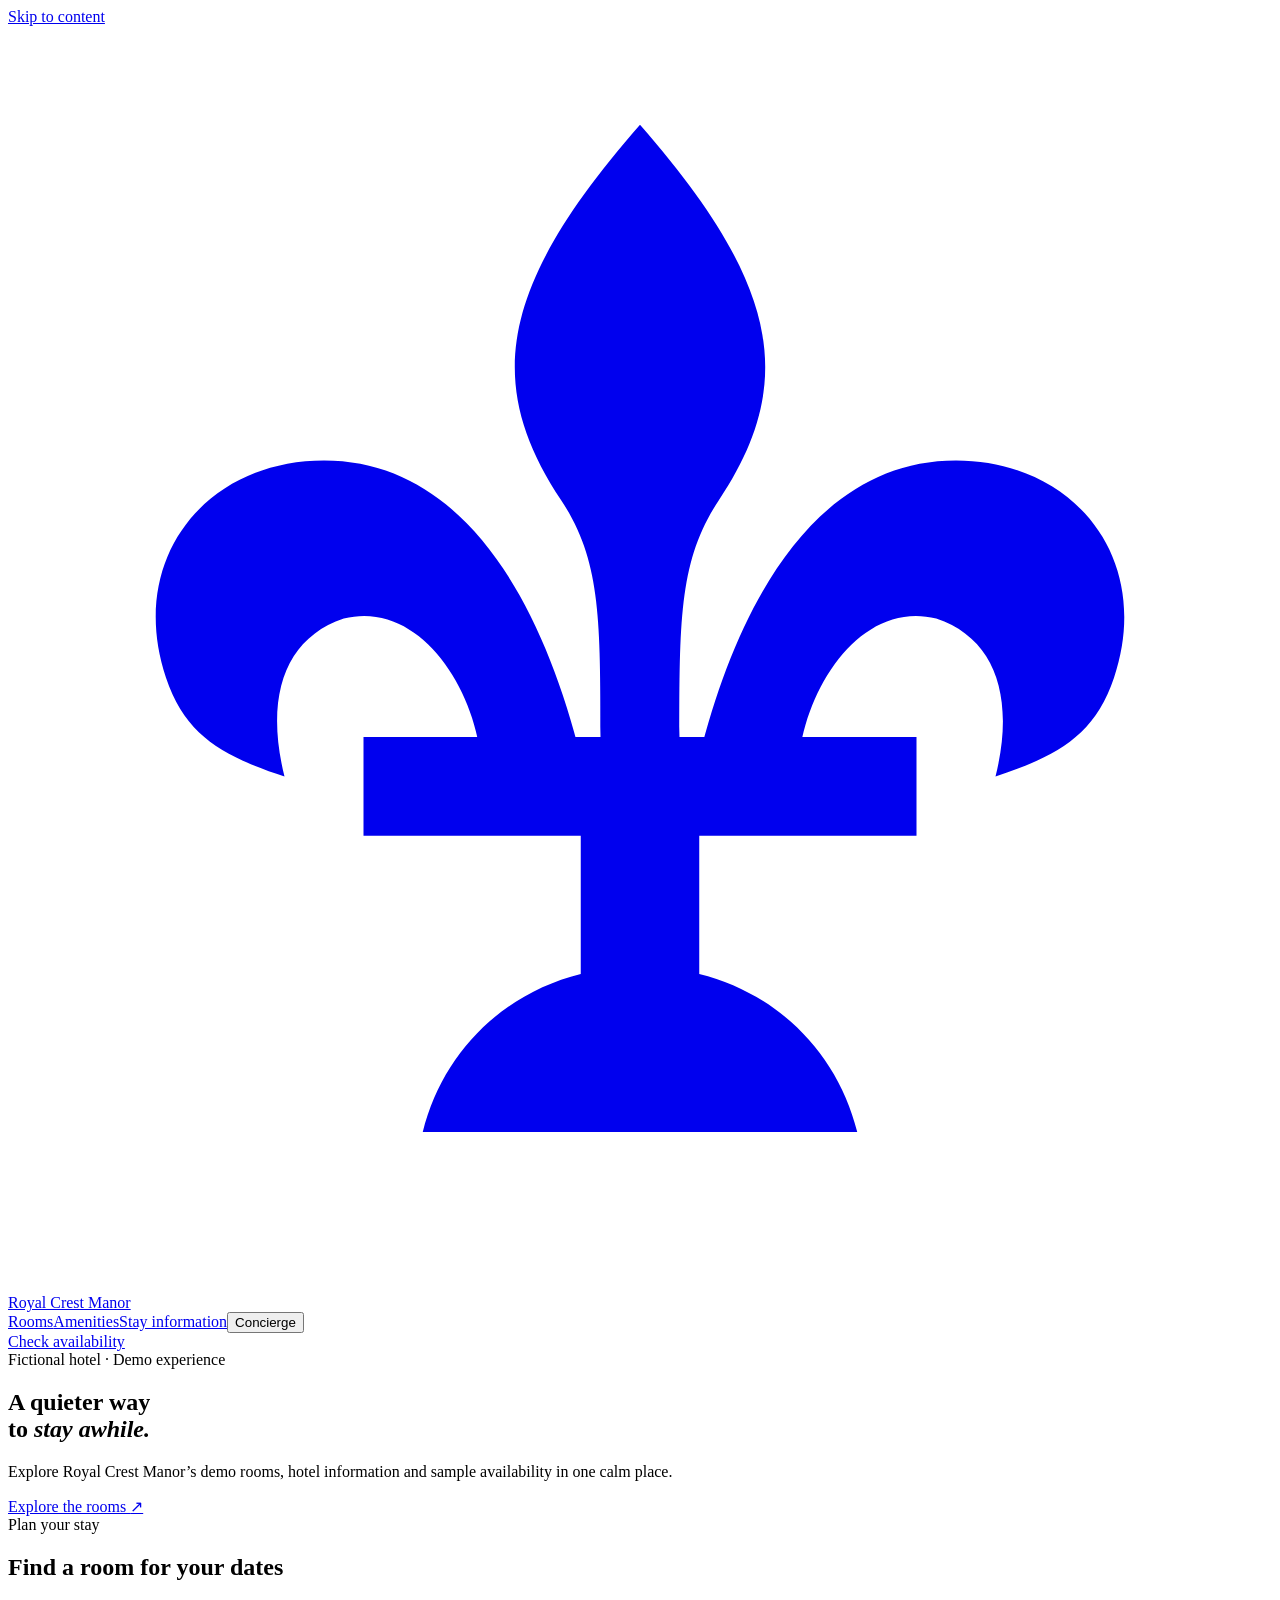
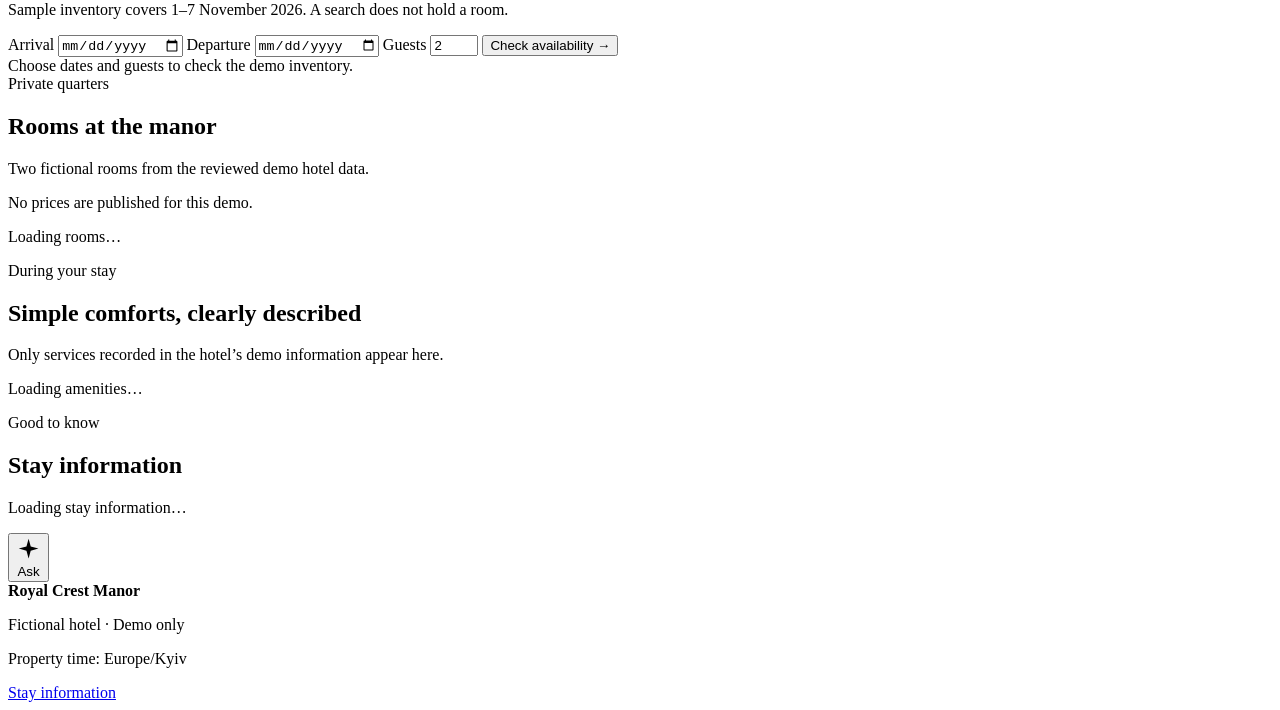
==== frontend/index.html @ 9ec2d1a5 "SIN-64: enlarge fleur-de-lis navigation brand" ====
<!doctype html>
<html lang="en">
  <head>
    <meta charset="utf-8" />
    <meta name="viewport" content="width=device-width, initial-scale=1" />
    <meta name="theme-color" content="#051b12" />
    <title>Royal Crest Manor · Fictional demo</title>
    <link rel="stylesheet" href="/assets/site.css" />
    <script type="module" src="/assets/site.js"></script>
    <script type="module" src="/assets/chat.js"></script>
  </head>
  <body>
    <a class="skip-link" href="#main">Skip to content</a>
    <header class="site-header">
      <nav class="nav-shell" aria-label="Main navigation">
        <a class="brand" href="/" aria-label="Royal Crest Manor home"
          ><span class="brand-mark" aria-hidden="true">
            <svg class="fleur-icon" viewBox="0 0 64 64" fill="currentColor" focusable="false">
              <path d="M32 5c-7 8-8 13-4 19 2 3 2 6 2 12h4c0-6 0-9 2-12 4-6 3-11-4-19ZM29 37c-2-8-6-15-13-15-6 0-10 5-8 11 1 3 3 4 6 5-1-4 0-7 3-8 4-1 7 4 7 8h5Z" />
              <path d="M29 37c-2-8-6-15-13-15-6 0-10 5-8 11 1 3 3 4 6 5-1-4 0-7 3-8 4-1 7 4 7 8h5Z" transform="translate(64 0) scale(-1 1)" />
              <path d="M18 36h28v5H18zM29 40h6v8c4 1 7 4 8 8H21c1-4 4-7 8-8v-8Z" />
            </svg>
          </span
          ><span id="brand-name">Royal Crest Manor</span></a
        >
        <div class="nav-links">
          <a href="/#rooms">Rooms</a><a href="/#amenities">Amenities</a
          ><a href="/#policies">Stay information</a
          ><button id="nav-chat" type="button">Concierge</button>
        </div>
        <a class="button button-gold nav-cta" href="/#availability"
          >Check availability</a
        >
      </nav>
    </header>
    <main id="main">
      <div id="home-page">
        <section class="hero" aria-labelledby="hero-title">
          <div class="hero-content wrap">
            <span class="eyebrow light">Fictional hotel · Demo experience</span>
            <h1 id="hero-title">A quieter way<br />to <em>stay awhile.</em></h1>
            <p>
              Explore Royal Crest Manor’s demo rooms, hotel information and
              sample availability in one calm place.
            </p>
            <a class="button button-gold" href="#rooms"
              >Explore the rooms <span aria-hidden="true">↗</span></a
            >
          </div>
        </section>
        <section
          class="search-section wrap"
          id="availability"
          aria-labelledby="search-title"
        >
          <div class="search-intro">
            <span class="eyebrow">Plan your stay</span>
            <h2 id="search-title">Find a room for your dates</h2>
            <p>
              Sample inventory covers 1–7 November 2026. A search does not hold
              a room.
            </p>
          </div>
          <form id="availability-form" class="booking-bar">
            <label
              >Arrival
              <input id="check-in" name="check_in" type="date" required
            /></label>
            <label
              >Departure
              <input id="check-out" name="check_out" type="date" required
            /></label>
            <label
              >Guests
              <input
                id="guests"
                name="guests"
                type="number"
                min="1"
                max="20"
                value="2"
                required
            /></label>
            <button class="button button-dark" type="submit">
              Check availability <span aria-hidden="true">→</span>
            </button>
          </form>
          <div
            id="availability-status"
            class="notice"
            role="status"
            aria-live="polite"
          >
            Choose dates and guests to check the demo inventory.
          </div>
          <div id="availability-results" class="result-grid"></div>
        </section>
        <section
          class="rooms-section section-space"
          id="rooms"
          aria-labelledby="rooms-title"
        >
          <div class="wrap">
            <div class="section-heading">
              <div>
                <span class="eyebrow">Private quarters</span>
                <h2 id="rooms-title">Rooms at the manor</h2>
                <p>Two fictional rooms from the reviewed demo hotel data.</p>
              </div>
              <span class="section-aside"
                >No prices are published for this demo.</span
              >
            </div>
            <div id="room-list" class="room-grid">
              <p role="status">Loading rooms…</p>
            </div>
          </div>
        </section>
        <section
          class="facts-section section-space"
          id="amenities"
          aria-labelledby="amenities-title"
        >
          <div class="wrap">
            <div class="center-heading">
              <span class="eyebrow">During your stay</span>
              <h2 id="amenities-title">Simple comforts, clearly described</h2>
              <p>
                Only services recorded in the hotel’s demo information appear
                here.
              </p>
            </div>
            <div id="amenity-list" class="fact-grid">
              <p role="status">Loading amenities…</p>
            </div>
          </div>
        </section>
        <section
          class="policies-section section-space"
          id="policies"
          aria-labelledby="policies-title"
        >
          <div class="wrap">
            <div class="section-heading">
              <div>
                <span class="eyebrow">Good to know</span>
                <h2 id="policies-title">Stay information</h2>
              </div>
            </div>
            <div id="policy-list" class="policy-grid">
              <p role="status">Loading stay information…</p>
            </div>
          </div>
        </section>
      </div>
      <section
        id="room-page"
        class="inner-page wrap"
        hidden
        aria-labelledby="room-title"
      >
        <a class="back-link" href="/#rooms">← All rooms</a>
        <div id="room-detail" role="status">Loading room…</div>
      </section>
      <section
        id="review-page"
        class="inner-page wrap"
        hidden
        aria-labelledby="review-title"
      >
        <a class="back-link" href="/#availability">← Change dates</a
        ><span class="eyebrow">Demo stay</span>
        <h1 id="review-title">Review your selection</h1>
        <p class="review-lead">
          This is a review only. No room is held or reserved. Booking
          confirmation will be available in a later demo step.
        </p>
        <div id="review-detail" role="status">Checking this selection…</div>
      </section>
    </main>
    <div class="concierge-widget">
      <button
        id="chat-launcher"
        class="chat-launcher"
        type="button"
        aria-label="Open concierge chat"
        aria-controls="chat"
        aria-expanded="false"
      >
        <span class="launcher-orb" aria-hidden="true">
          <svg viewBox="0 0 32 32" fill="none" focusable="false">
            <path d="M16 3.5 18.7 13.3 28.5 16l-9.8 2.7L16 28.5l-2.7-9.8L3.5 16l9.8-2.7L16 3.5Z" fill="currentColor" />
          </svg>
        </span>
        <span class="launcher-bubble" aria-hidden="true">Ask</span>
      </button>
      <section
        id="chat"
        class="chat-window"
        role="dialog"
        aria-labelledby="chat-heading"
        hidden
      >
        <div class="chat-window-top">
          <div>
            <h2 id="chat-heading">Ask about your stay</h2>
          </div>
          <button id="chat-close" class="chat-close" type="button" aria-label="Close concierge chat">
            <svg viewBox="0 0 24 24" fill="none" aria-hidden="true" focusable="false"><path d="m5 5 14 14M19 5 5 19" stroke="currentColor" stroke-width="2" stroke-linecap="round" /></svg>
          </button>
        </div>
        <div class="chat-window-body">
          <p class="chat-intro">Our demo concierge can help with rooms, breakfast, policies and availability. Replies may contain mistakes.</p>
          <div class="chat-heading">
            <h3>Your conversation</h3>
            <button id="reset" class="text-button" type="button" disabled>New conversation</button>
          </div>
          <p id="chat-empty">Your completed messages will appear here.</p>
          <div id="chat-log" role="log" aria-label="Conversation history" aria-live="off"></div>
        </div>
        <div class="chat-window-bottom">
          <form id="chat-form">
            <label for="message">Your message</label>
            <textarea id="message" name="message" rows="2" maxlength="2000" required disabled></textarea>
            <div class="chat-actions">
              <button id="send" class="button button-dark" type="submit" disabled>Send message</button>
              <button id="stop" class="button button-dark" type="button" hidden>Stop reply</button>
              <button id="retry-chat" class="text-button" type="button">Reload chat</button>
            </div>
          </form>
          <p id="chat-status" role="status" aria-live="polite">Loading your conversation…</p>
          <p class="chat-privacy">Avoid sensitive information. Conversations last up to 24 hours in this browser.</p>
        </div>
      </section>
    </div>
    <footer>
      <div class="wrap footer-inner">
        <div>
          <strong>Royal Crest Manor</strong>
          <p>Fictional hotel · Demo only</p>
        </div>
        <p>Property time: <span id="timezone">Europe/Kyiv</span></p>
        <a href="/#policies">Stay information</a>
      </div>
    </footer>
  </body>
</html>
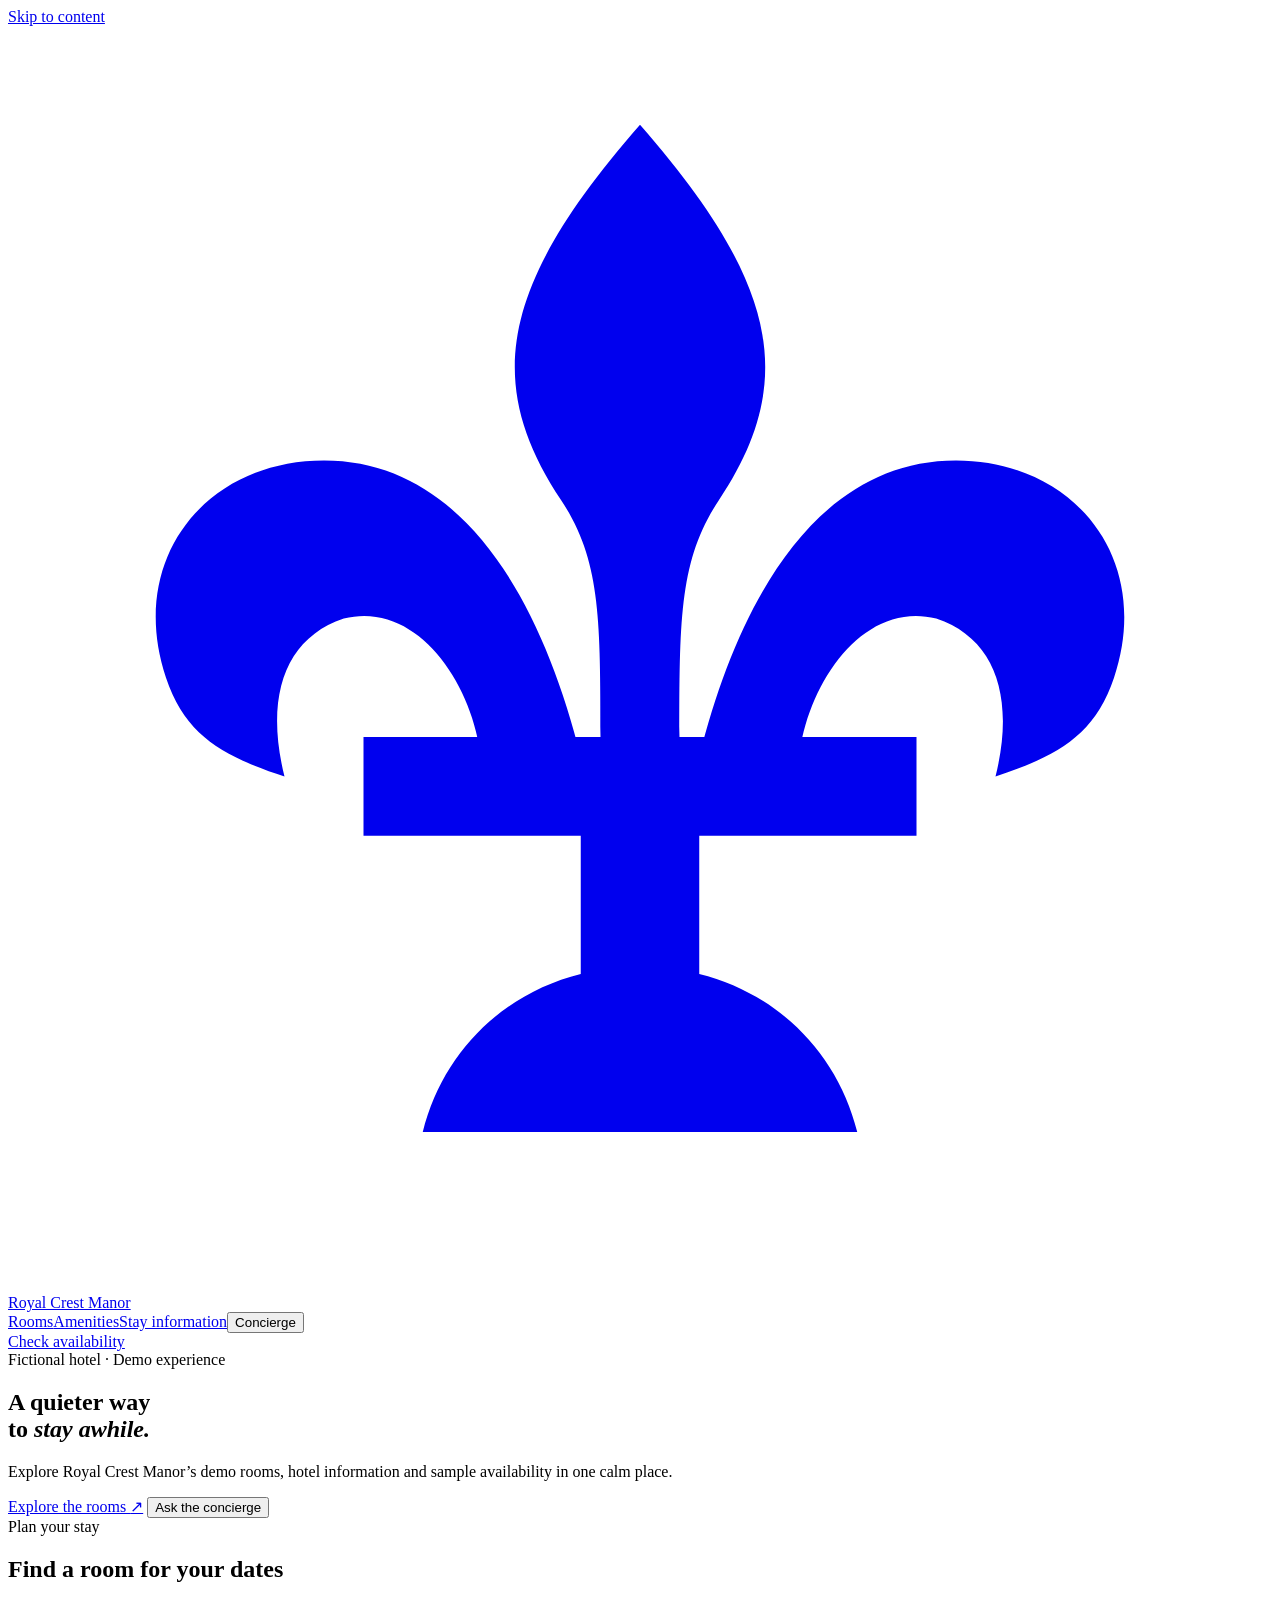
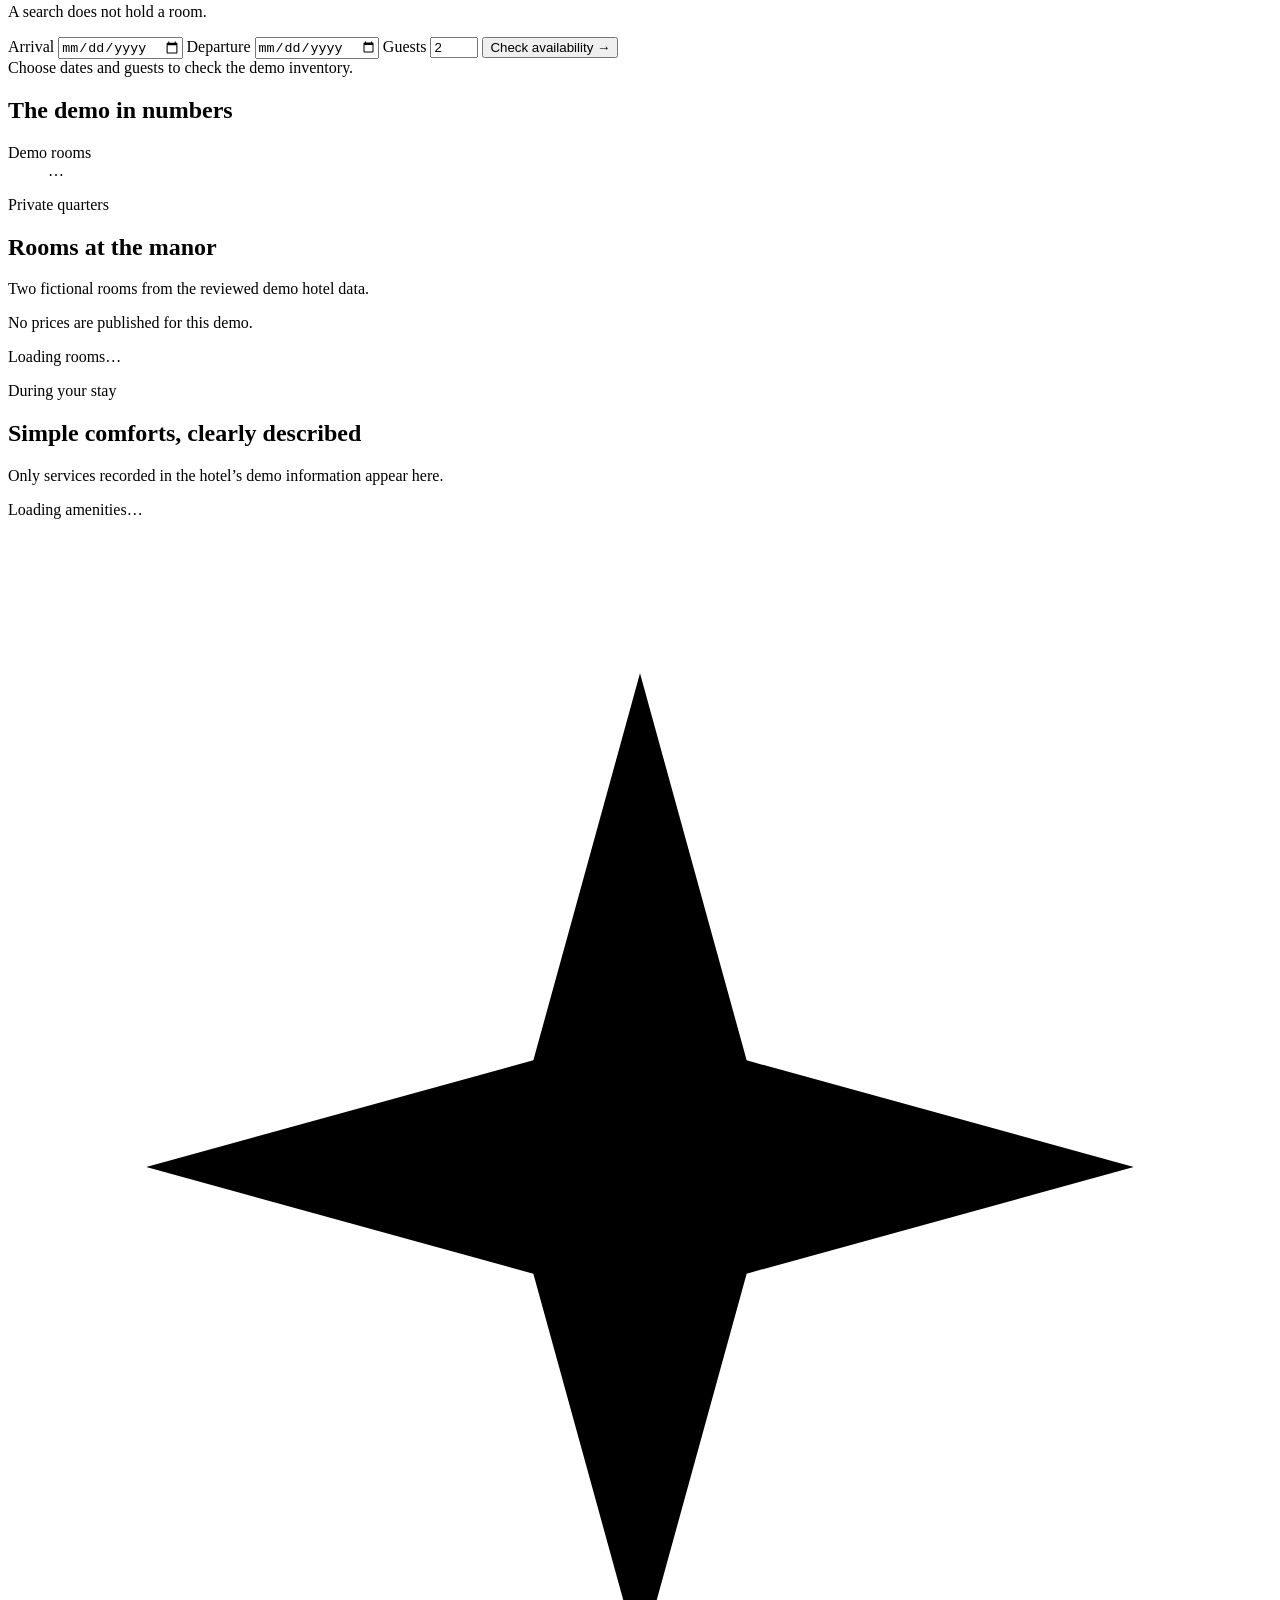
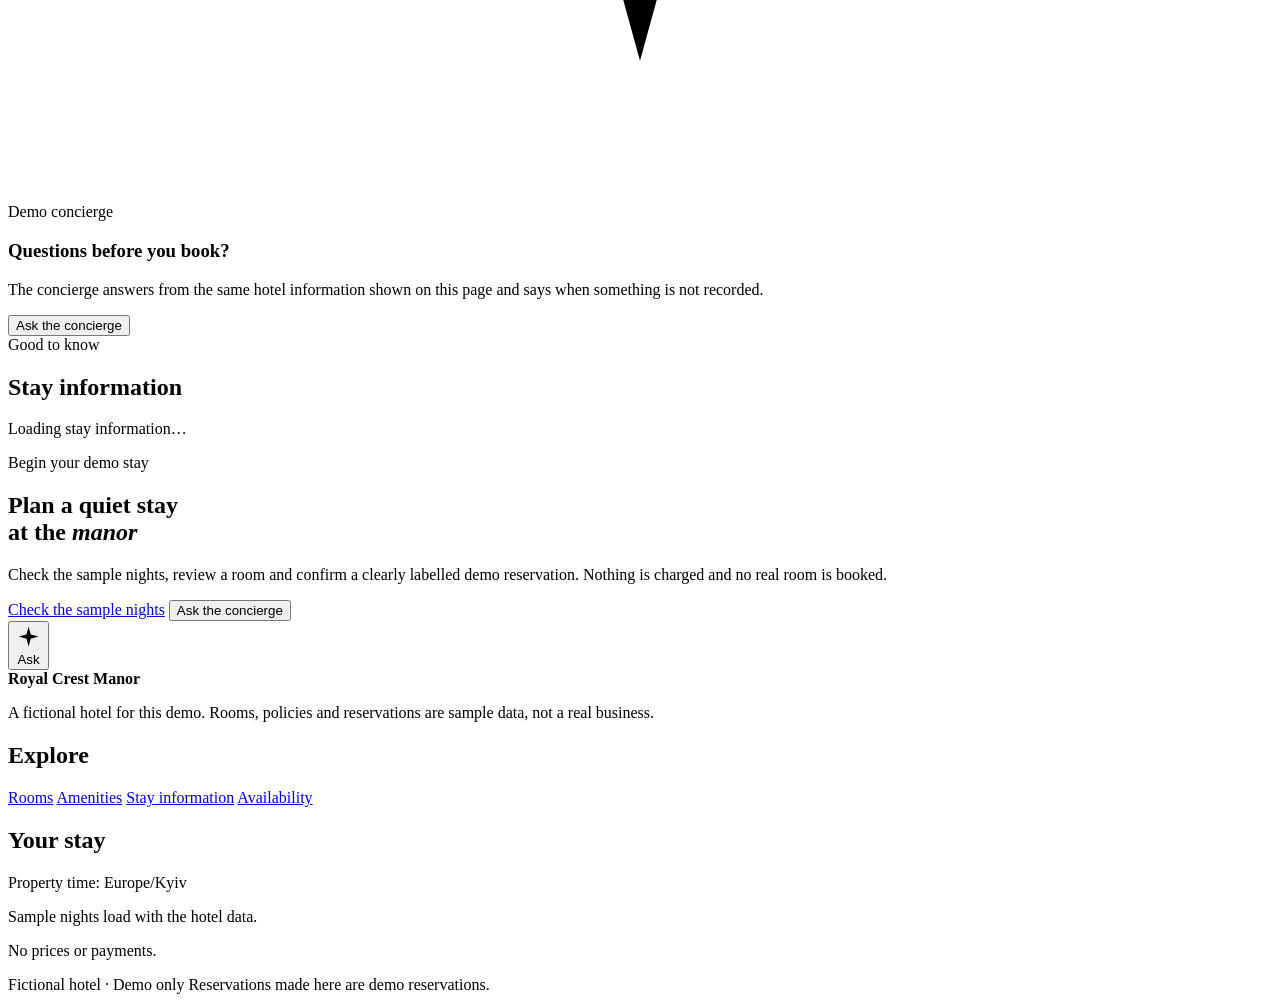
==== commit 2cdb66ee: "SIN-89 Complete the guest website design locally Bring the site closer to the design reference with " ====
--- a/frontend/index.html
+++ b/frontend/index.html
@@ -43,9 +43,14 @@
               Explore Royal Crest Manor’s demo rooms, hotel information and
               sample availability in one calm place.
             </p>
-            <a class="button button-gold" href="#rooms"
-              >Explore the rooms <span aria-hidden="true">↗</span></a
-            >
+            <div class="hero-actions">
+              <a class="button button-gold" href="#rooms"
+                >Explore the rooms <span aria-hidden="true">↗</span></a
+              >
+              <button class="button button-glass" type="button" data-open-chat>
+                Ask the concierge
+              </button>
+            </div>
           </div>
         </section>
         <section
@@ -56,10 +61,7 @@
           <div class="search-intro">
             <span class="eyebrow">Plan your stay</span>
             <h2 id="search-title">Find a room for your dates</h2>
-            <p>
-              Sample inventory covers 1–7 November 2026. A search does not hold
-              a room.
-            </p>
+            <p id="inventory-note">A search does not hold a room.</p>
           </div>
           <form id="availability-form" class="booking-bar">
             <label
@@ -95,6 +97,12 @@
           </div>
           <div id="availability-results" class="result-grid"></div>
         </section>
+        <section class="stats-band wrap" aria-labelledby="stats-title">
+          <h2 id="stats-title" class="visually-hidden">The demo in numbers</h2>
+          <dl id="stats-list" class="stats-list">
+            <div><dt>Demo rooms</dt><dd>…</dd></div>
+          </dl>
+        </section>
         <section
           class="rooms-section section-space"
           id="rooms"
@@ -130,8 +138,26 @@
                 here.
               </p>
             </div>
-            <div id="amenity-list" class="fact-grid">
-              <p role="status">Loading amenities…</p>
+            <div class="bento-grid">
+              <div id="amenity-list" class="bento-amenities">
+                <p role="status">Loading amenities…</p>
+              </div>
+              <article class="bento-concierge">
+                <span class="bento-orb" aria-hidden="true">
+                  <svg viewBox="0 0 32 32" fill="none" focusable="false">
+                    <path d="M16 3.5 18.7 13.3 28.5 16l-9.8 2.7L16 28.5l-2.7-9.8L3.5 16l9.8-2.7L16 3.5Z" fill="currentColor" />
+                  </svg>
+                </span>
+                <span class="eyebrow">Demo concierge</span>
+                <h3>Questions before you book?</h3>
+                <p>
+                  The concierge answers from the same hotel information shown on
+                  this page and says when something is not recorded.
+                </p>
+                <button class="button button-dark" type="button" data-open-chat>
+                  Ask the concierge
+                </button>
+              </article>
             </div>
           </div>
         </section>
@@ -149,6 +175,27 @@
             </div>
             <div id="policy-list" class="policy-grid">
               <p role="status">Loading stay information…</p>
+            </div>
+          </div>
+        </section>
+        <section class="cta-band" aria-labelledby="cta-title">
+          <div class="wrap cta-inner">
+            <div>
+              <span class="eyebrow light">Begin your demo stay</span>
+              <h2 id="cta-title">Plan a quiet stay<br />at the <em>manor</em></h2>
+              <p>
+                Check the sample nights, review a room and confirm a clearly
+                labelled demo reservation. Nothing is charged and no real room
+                is booked.
+              </p>
+            </div>
+            <div class="cta-actions">
+              <a class="button button-gold" href="/#availability"
+                >Check the sample nights</a
+              >
+              <button class="button button-glass" type="button" data-open-chat>
+                Ask the concierge
+              </button>
             </div>
           </div>
         </section>
@@ -172,10 +219,30 @@
         ><span class="eyebrow">Demo stay</span>
         <h1 id="review-title">Review your selection</h1>
         <p class="review-lead">
-          This is a review only. No room is held or reserved. Booking
-          confirmation will be available in a later demo step.
+          Review the demo stay before you confirm. A room is not held until
+          confirmation succeeds. This is not a real hotel booking.
         </p>
-        <div id="review-detail" role="status">Checking this selection…</div>
+        <div class="review-layout">
+          <div id="review-detail" role="status">Checking this selection…</div>
+          <aside class="review-steps" aria-labelledby="steps-title">
+            <h2 id="steps-title">How the demo reservation works</h2>
+            <ol>
+              <li>
+                <strong>Check</strong>
+                <span>This page checks every night of the stay again.</span>
+              </li>
+              <li>
+                <strong>Confirm</strong>
+                <span>Nothing is saved until you press the confirm button.</span>
+              </li>
+              <li>
+                <strong>Keep the reference</strong>
+                <span>Only this browser session can open the demo reservation.</span>
+              </li>
+            </ol>
+            <p class="small-note">No price, payment or real hotel booking is part of this demo.</p>
+          </aside>
+        </div>
       </section>
     </main>
     <div class="concierge-widget">
@@ -233,14 +300,32 @@
         </div>
       </section>
     </div>
-    <footer>
-      <div class="wrap footer-inner">
-        <div>
-          <strong>Royal Crest Manor</strong>
-          <p>Fictional hotel · Demo only</p>
-        </div>
-        <p>Property time: <span id="timezone">Europe/Kyiv</span></p>
-        <a href="/#policies">Stay information</a>
+    <footer class="site-footer">
+      <div class="wrap footer-grid">
+        <div class="footer-brand">
+          <strong id="footer-name">Royal Crest Manor</strong>
+          <p>
+            A fictional hotel for this demo. Rooms, policies and reservations
+            are sample data, not a real business.
+          </p>
+        </div>
+        <nav class="footer-column" aria-label="Footer navigation">
+          <h2>Explore</h2>
+          <a href="/#rooms">Rooms</a>
+          <a href="/#amenities">Amenities</a>
+          <a href="/#policies">Stay information</a>
+          <a href="/#availability">Availability</a>
+        </nav>
+        <div class="footer-column">
+          <h2>Your stay</h2>
+          <p>Property time: <span id="timezone">Europe/Kyiv</span></p>
+          <p id="footer-range">Sample nights load with the hotel data.</p>
+          <p>No prices or payments.</p>
+        </div>
+      </div>
+      <div class="wrap footer-bottom">
+        <span>Fictional hotel · Demo only</span>
+        <span>Reservations made here are demo reservations.</span>
       </div>
     </footer>
   </body>
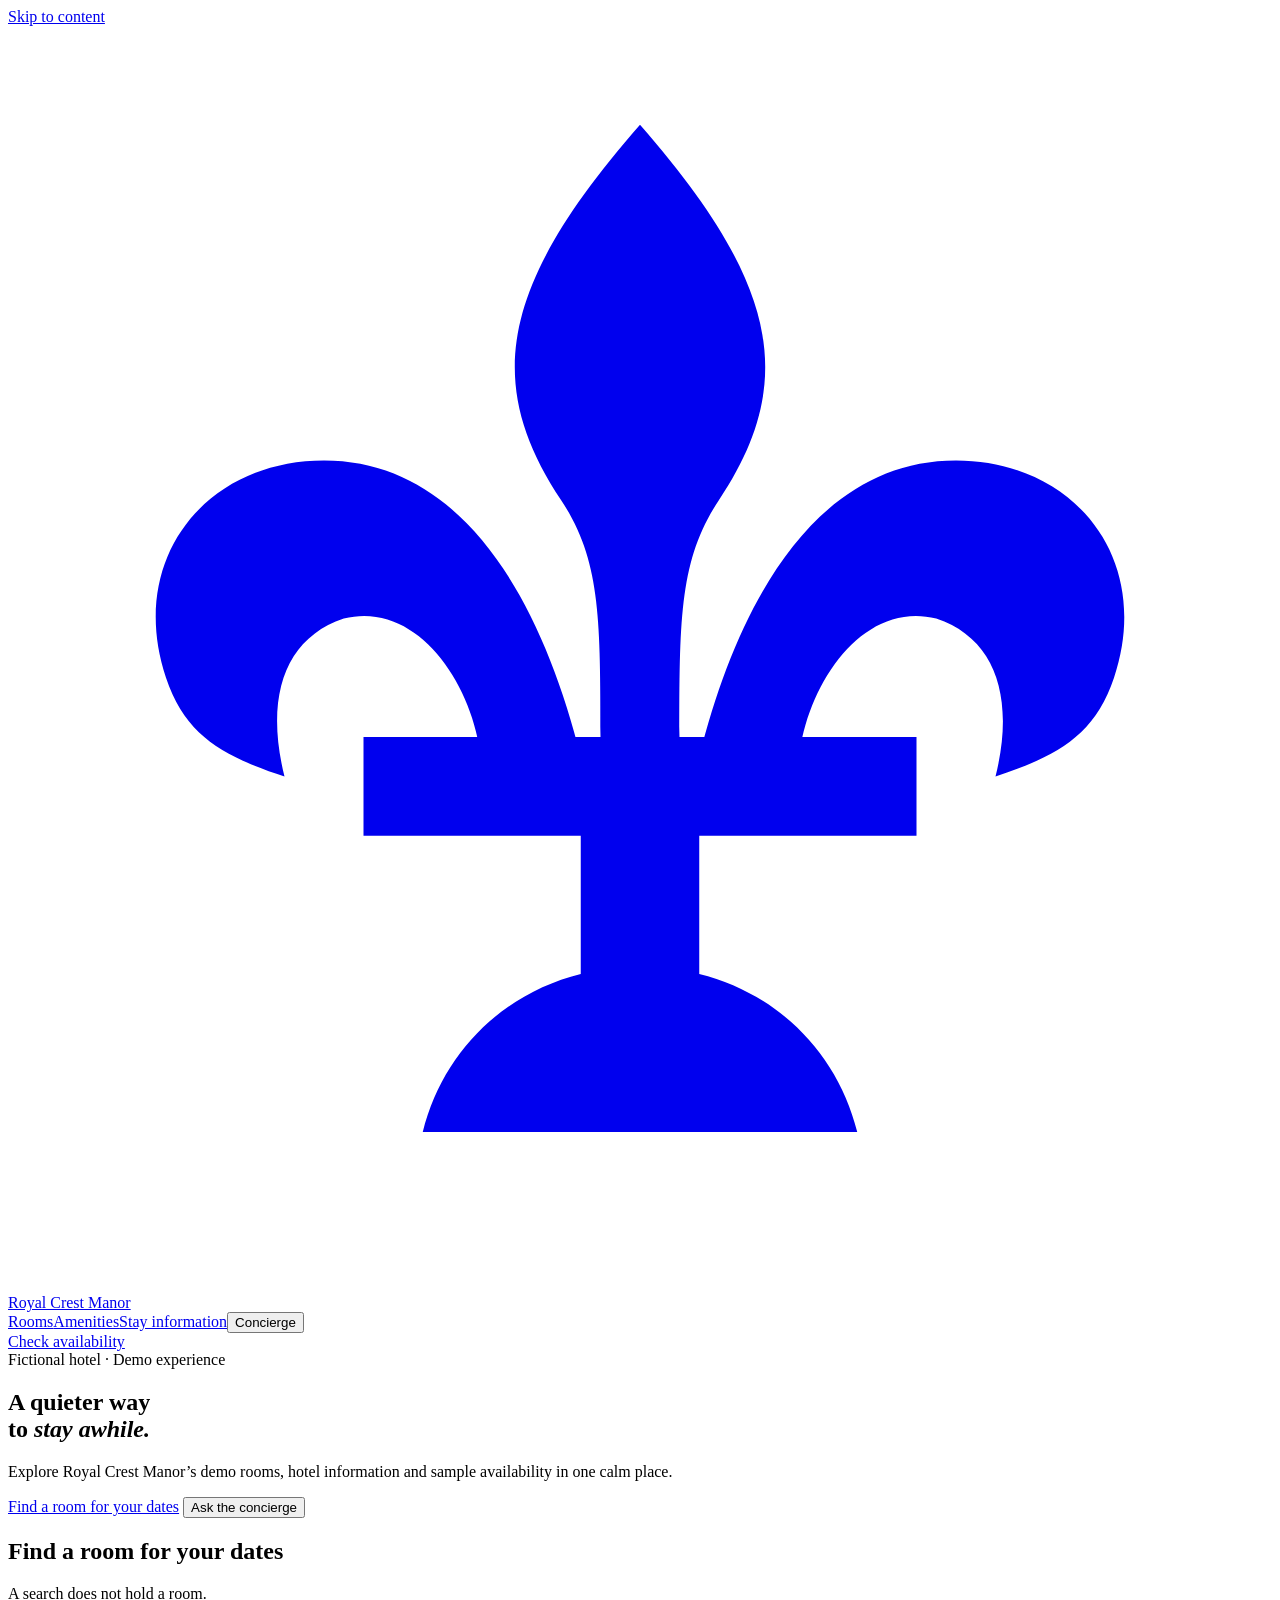
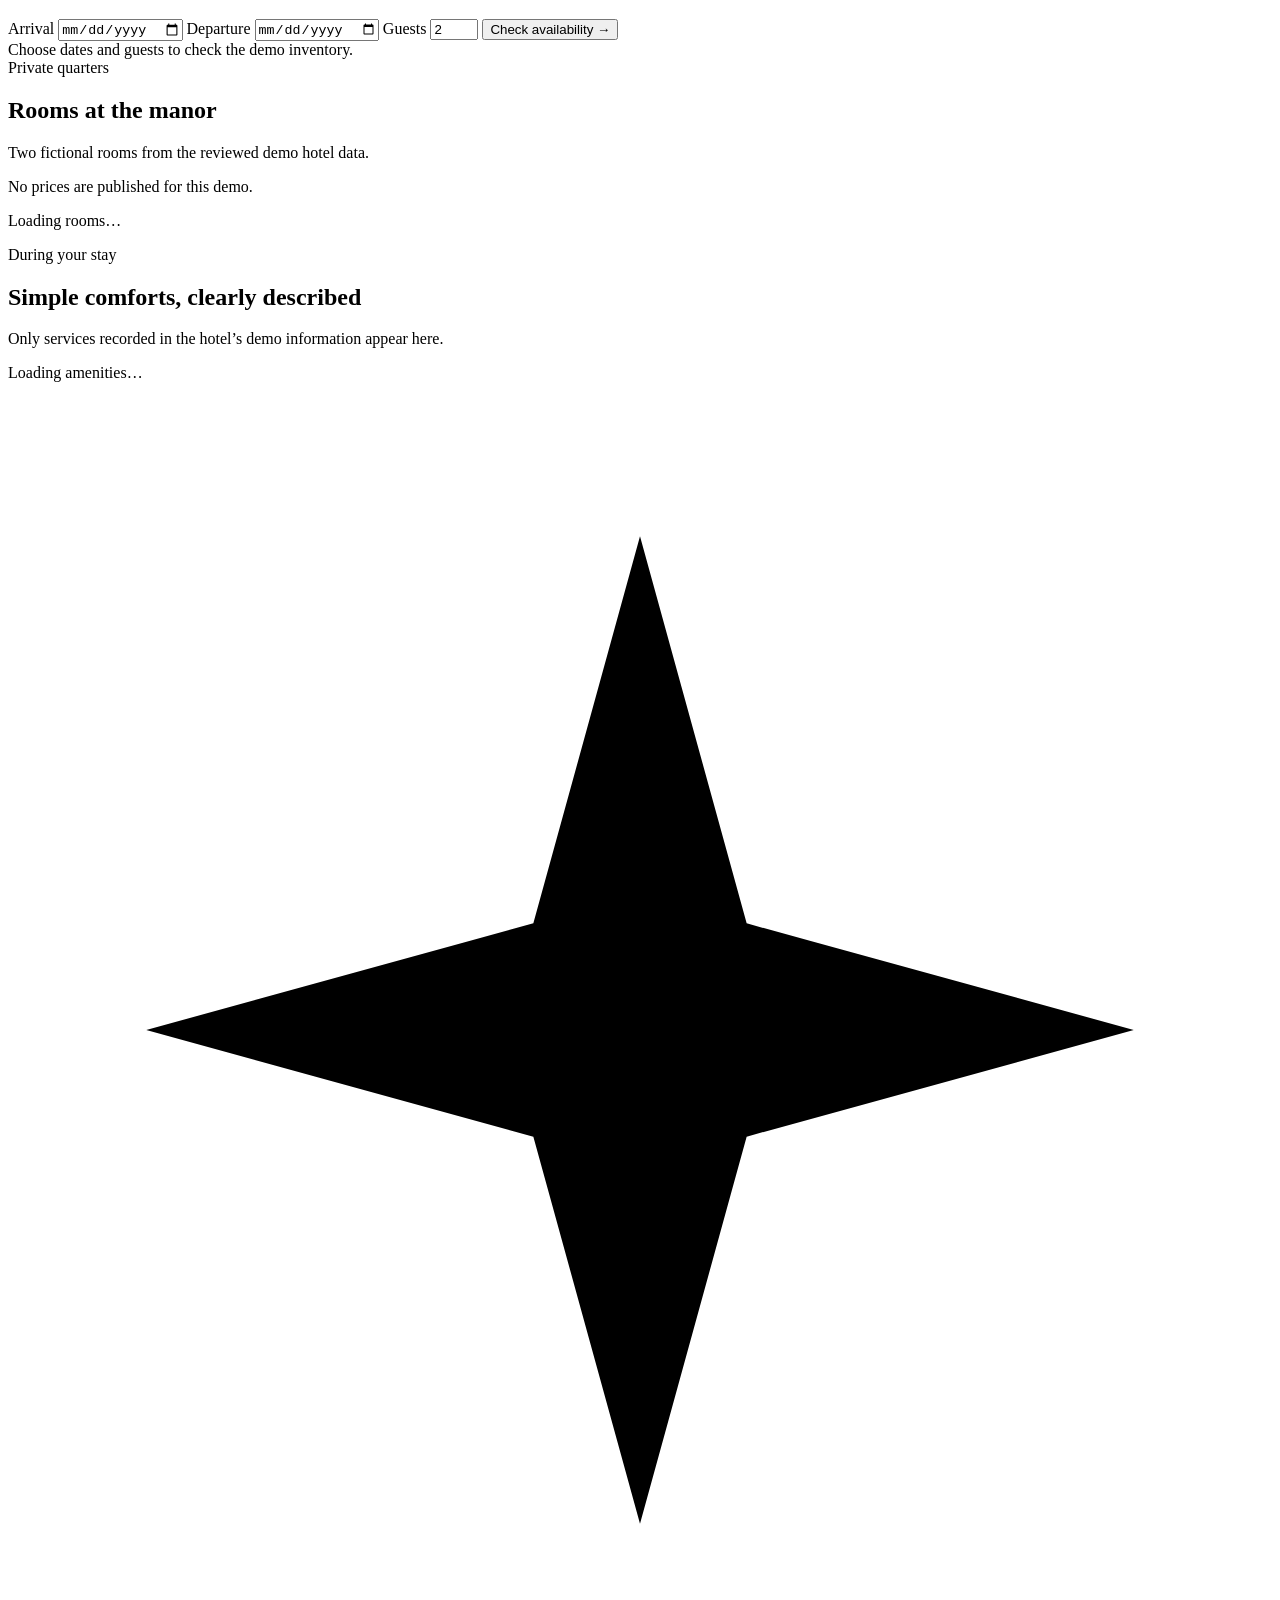
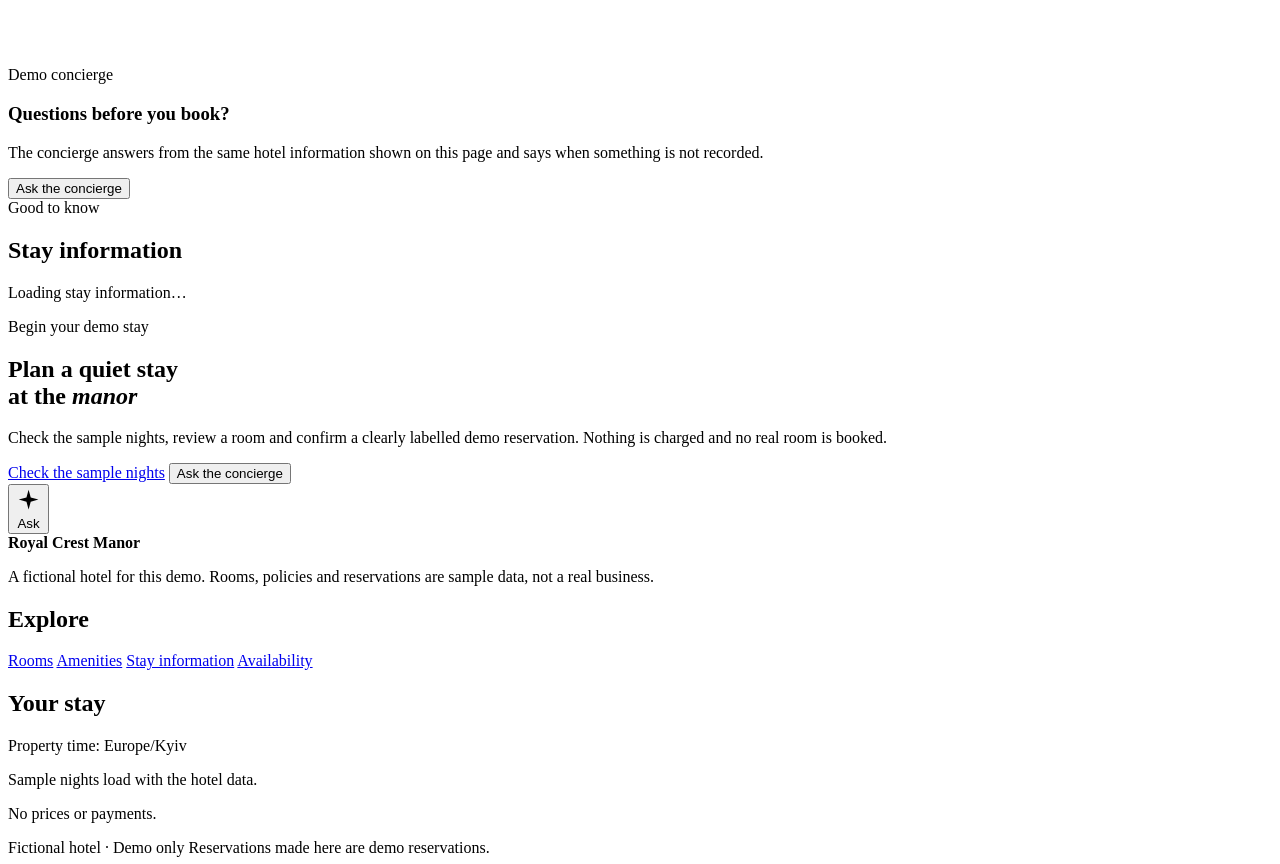
==== commit dabd8046: "SIN-94 Tidy layout and type scale on the guest website Layout and typography fixes from the SIN-93 r" ====
--- a/frontend/index.html
+++ b/frontend/index.html
@@ -5,6 +5,8 @@
     <meta name="viewport" content="width=device-width, initial-scale=1" />
     <meta name="theme-color" content="#051b12" />
     <title>Royal Crest Manor · Fictional demo</title>
+    <link rel="preload" href="/assets/fonts/manrope-latin-wght.woff2" as="font" type="font/woff2" crossorigin />
+    <link rel="preload" href="/assets/fonts/playfair-display-latin-wght.woff2" as="font" type="font/woff2" crossorigin />
     <link rel="stylesheet" href="/assets/site.css" />
     <script type="module" src="/assets/site.js"></script>
     <script type="module" src="/assets/chat.js"></script>
@@ -28,7 +30,7 @@
           ><a href="/#policies">Stay information</a
           ><button id="nav-chat" type="button">Concierge</button>
         </div>
-        <a class="button button-gold nav-cta" href="/#availability"
+        <a class="button button-dark nav-cta" href="/#availability"
           >Check availability</a
         >
       </nav>
@@ -44,8 +46,8 @@
               sample availability in one calm place.
             </p>
             <div class="hero-actions">
-              <a class="button button-gold" href="#rooms"
-                >Explore the rooms <span aria-hidden="true">↗</span></a
+              <a class="button button-gold" href="#availability"
+                >Find a room for your dates</a
               >
               <button class="button button-glass" type="button" data-open-chat>
                 Ask the concierge
@@ -59,7 +61,6 @@
           aria-labelledby="search-title"
         >
           <div class="search-intro">
-            <span class="eyebrow">Plan your stay</span>
             <h2 id="search-title">Find a room for your dates</h2>
             <p id="inventory-note">A search does not hold a room.</p>
           </div>
@@ -96,12 +97,6 @@
             Choose dates and guests to check the demo inventory.
           </div>
           <div id="availability-results" class="result-grid"></div>
-        </section>
-        <section class="stats-band wrap" aria-labelledby="stats-title">
-          <h2 id="stats-title" class="visually-hidden">The demo in numbers</h2>
-          <dl id="stats-list" class="stats-list">
-            <div><dt>Demo rooms</dt><dd>…</dd></div>
-          </dl>
         </section>
         <section
           class="rooms-section section-space"
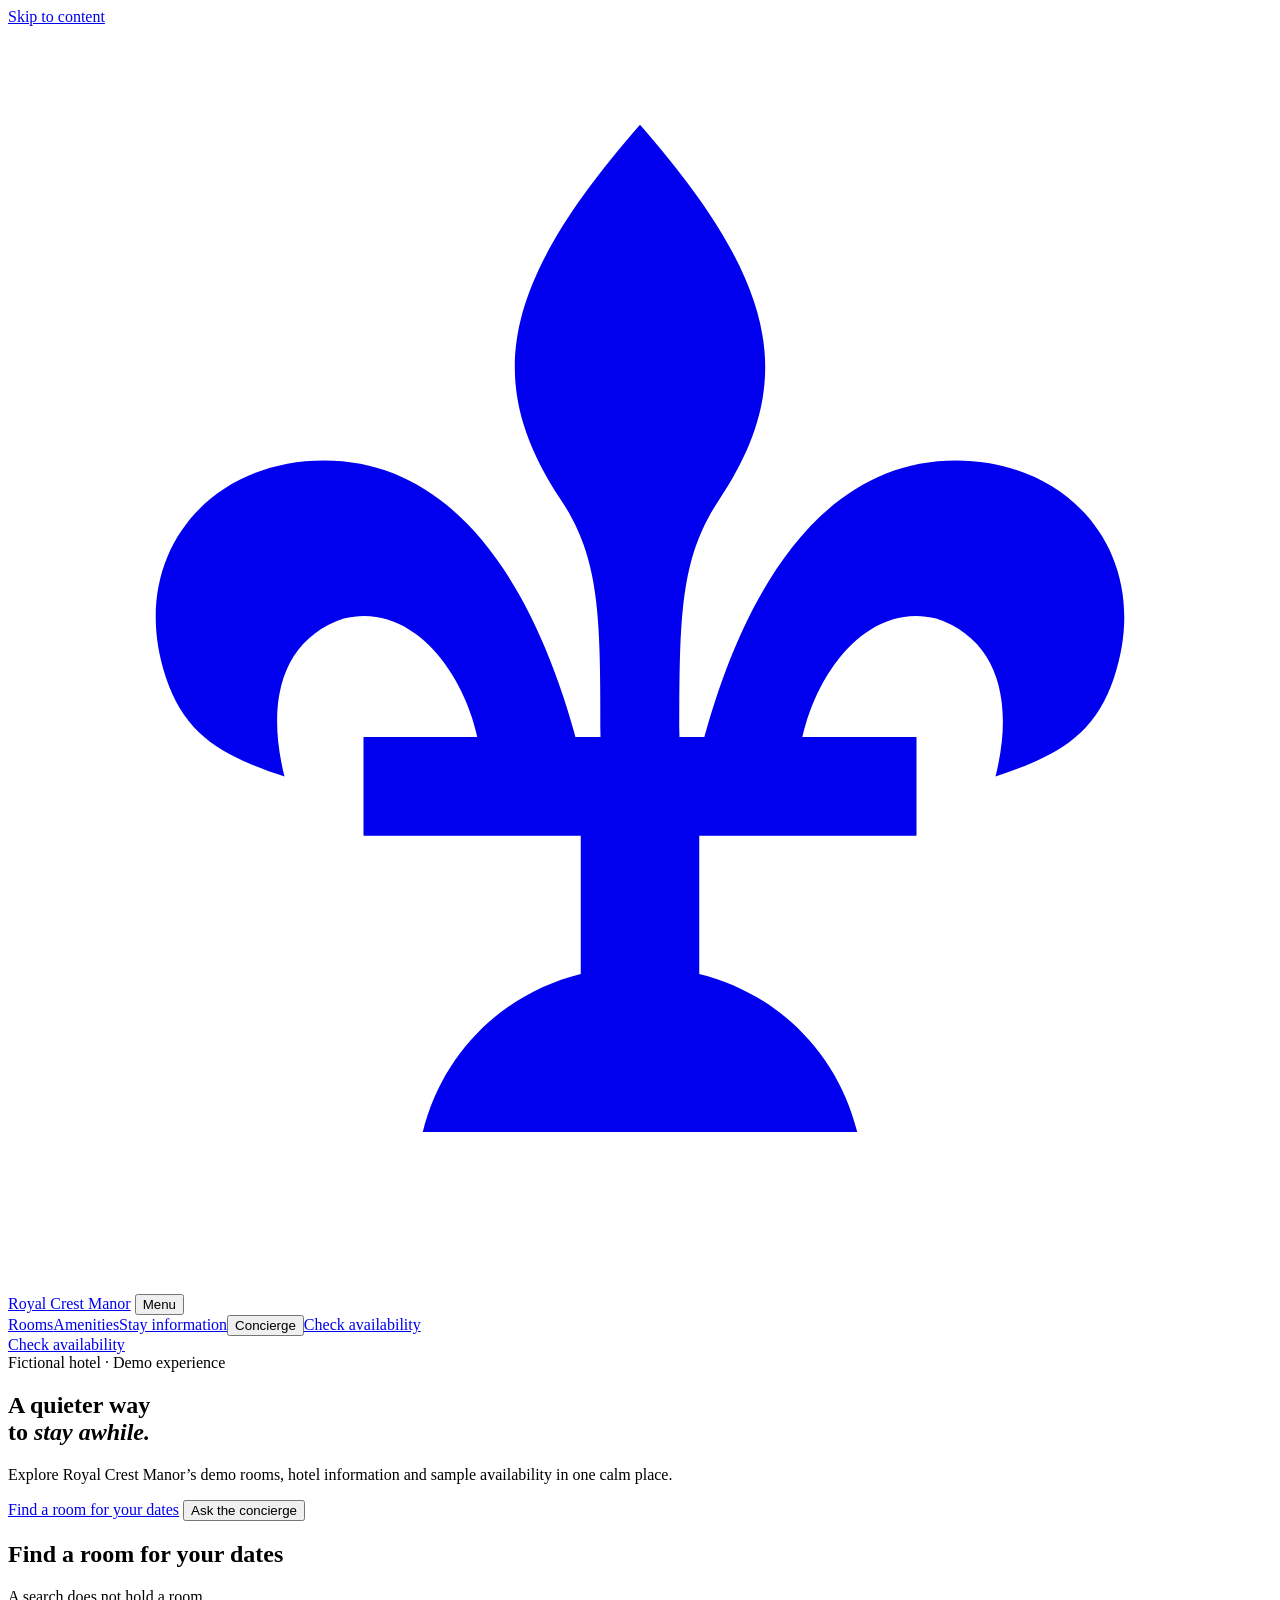
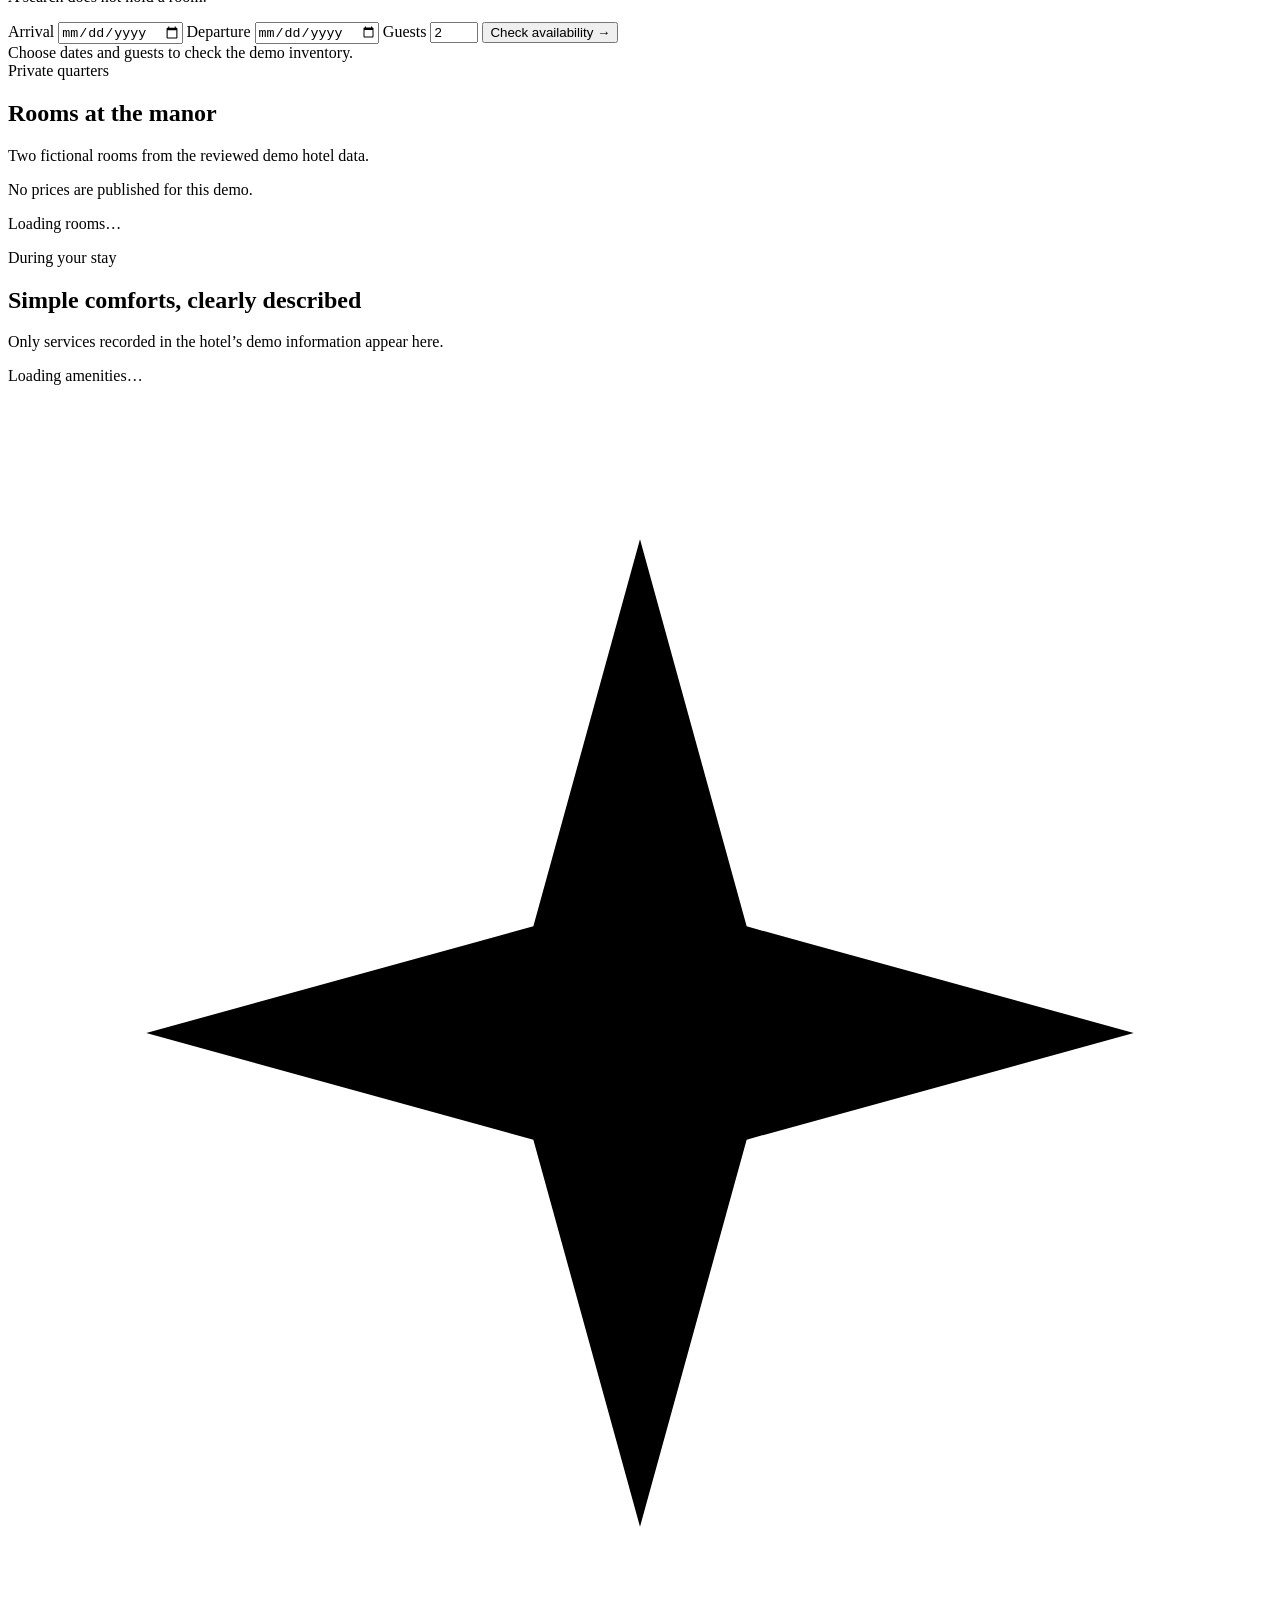
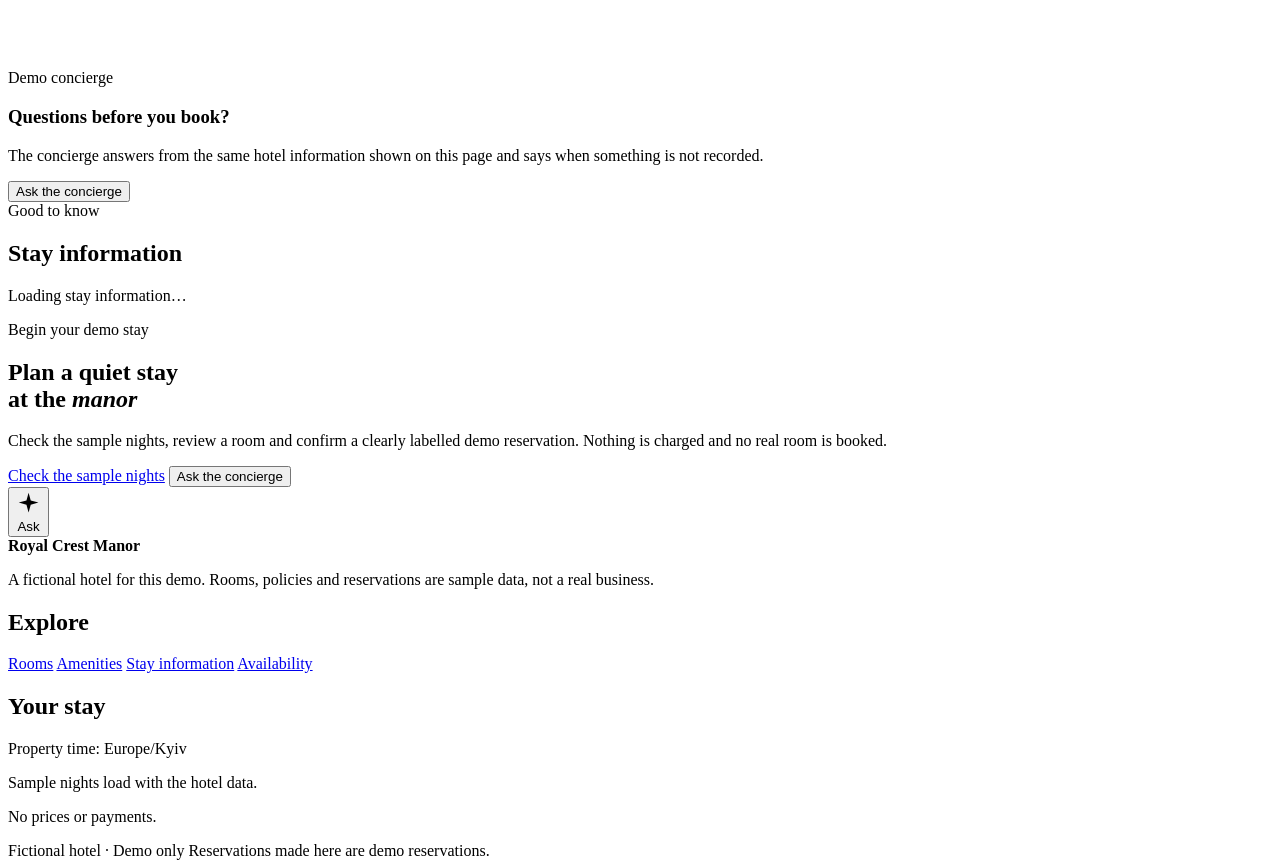
==== commit 34cdb3be: "SIN-94 Harden mobile navigation, chat and error states States, mobile and performance fixes from the" ====
--- a/frontend/index.html
+++ b/frontend/index.html
@@ -25,10 +25,20 @@
           </span
           ><span id="brand-name">Royal Crest Manor</span></a
         >
-        <div class="nav-links">
+        <button
+          id="nav-toggle"
+          class="nav-toggle"
+          type="button"
+          aria-expanded="false"
+          aria-controls="nav-links"
+        >
+          Menu
+        </button>
+        <div id="nav-links" class="nav-links">
           <a href="/#rooms">Rooms</a><a href="/#amenities">Amenities</a
           ><a href="/#policies">Stay information</a
-          ><button id="nav-chat" type="button">Concierge</button>
+          ><button id="nav-chat" type="button">Concierge</button
+          ><a class="nav-menu-only" href="/#availability">Check availability</a>
         </div>
         <a class="button button-dark nav-cta" href="/#availability"
           >Check availability</a
@@ -214,8 +224,8 @@
         ><span class="eyebrow">Demo stay</span>
         <h1 id="review-title">Review your selection</h1>
         <p class="review-lead">
-          Review the demo stay before you confirm. A room is not held until
-          confirmation succeeds. This is not a real hotel booking.
+          Check the details, then confirm. Nothing is held until you do. This
+          is a demo, not a real hotel booking.
         </p>
         <div class="review-layout">
           <div id="review-detail" role="status">Checking this selection…</div>
@@ -235,7 +245,6 @@
                 <span>Only this browser session can open the demo reservation.</span>
               </li>
             </ol>
-            <p class="small-note">No price, payment or real hotel booking is part of this demo.</p>
           </aside>
         </div>
       </section>
@@ -260,6 +269,7 @@
         id="chat"
         class="chat-window"
         role="dialog"
+        aria-modal="true"
         aria-labelledby="chat-heading"
         hidden
       >
@@ -277,7 +287,14 @@
             <h3>Your conversation</h3>
             <button id="reset" class="text-button" type="button" disabled>New conversation</button>
           </div>
-          <p id="chat-empty">Your completed messages will appear here.</p>
+          <div id="chat-empty">
+            <p>Ask in your own words, or start with one of these:</p>
+            <div class="chat-starters">
+              <button class="starter" type="button" data-question="What time is breakfast?">What time is breakfast?</button>
+              <button class="starter" type="button" data-question="When can I check in and check out?">When can I check in and check out?</button>
+              <button class="starter" type="button" data-question="Can I bring a pet?">Can I bring a pet?</button>
+            </div>
+          </div>
           <div id="chat-log" role="log" aria-label="Conversation history" aria-live="off"></div>
         </div>
         <div class="chat-window-bottom">
@@ -287,7 +304,7 @@
             <div class="chat-actions">
               <button id="send" class="button button-dark" type="submit" disabled>Send message</button>
               <button id="stop" class="button button-dark" type="button" hidden>Stop reply</button>
-              <button id="retry-chat" class="text-button" type="button">Reload chat</button>
+              <button id="retry-chat" class="text-button" type="button" hidden>Reload chat</button>
             </div>
           </form>
           <p id="chat-status" role="status" aria-live="polite">Loading your conversation…</p>
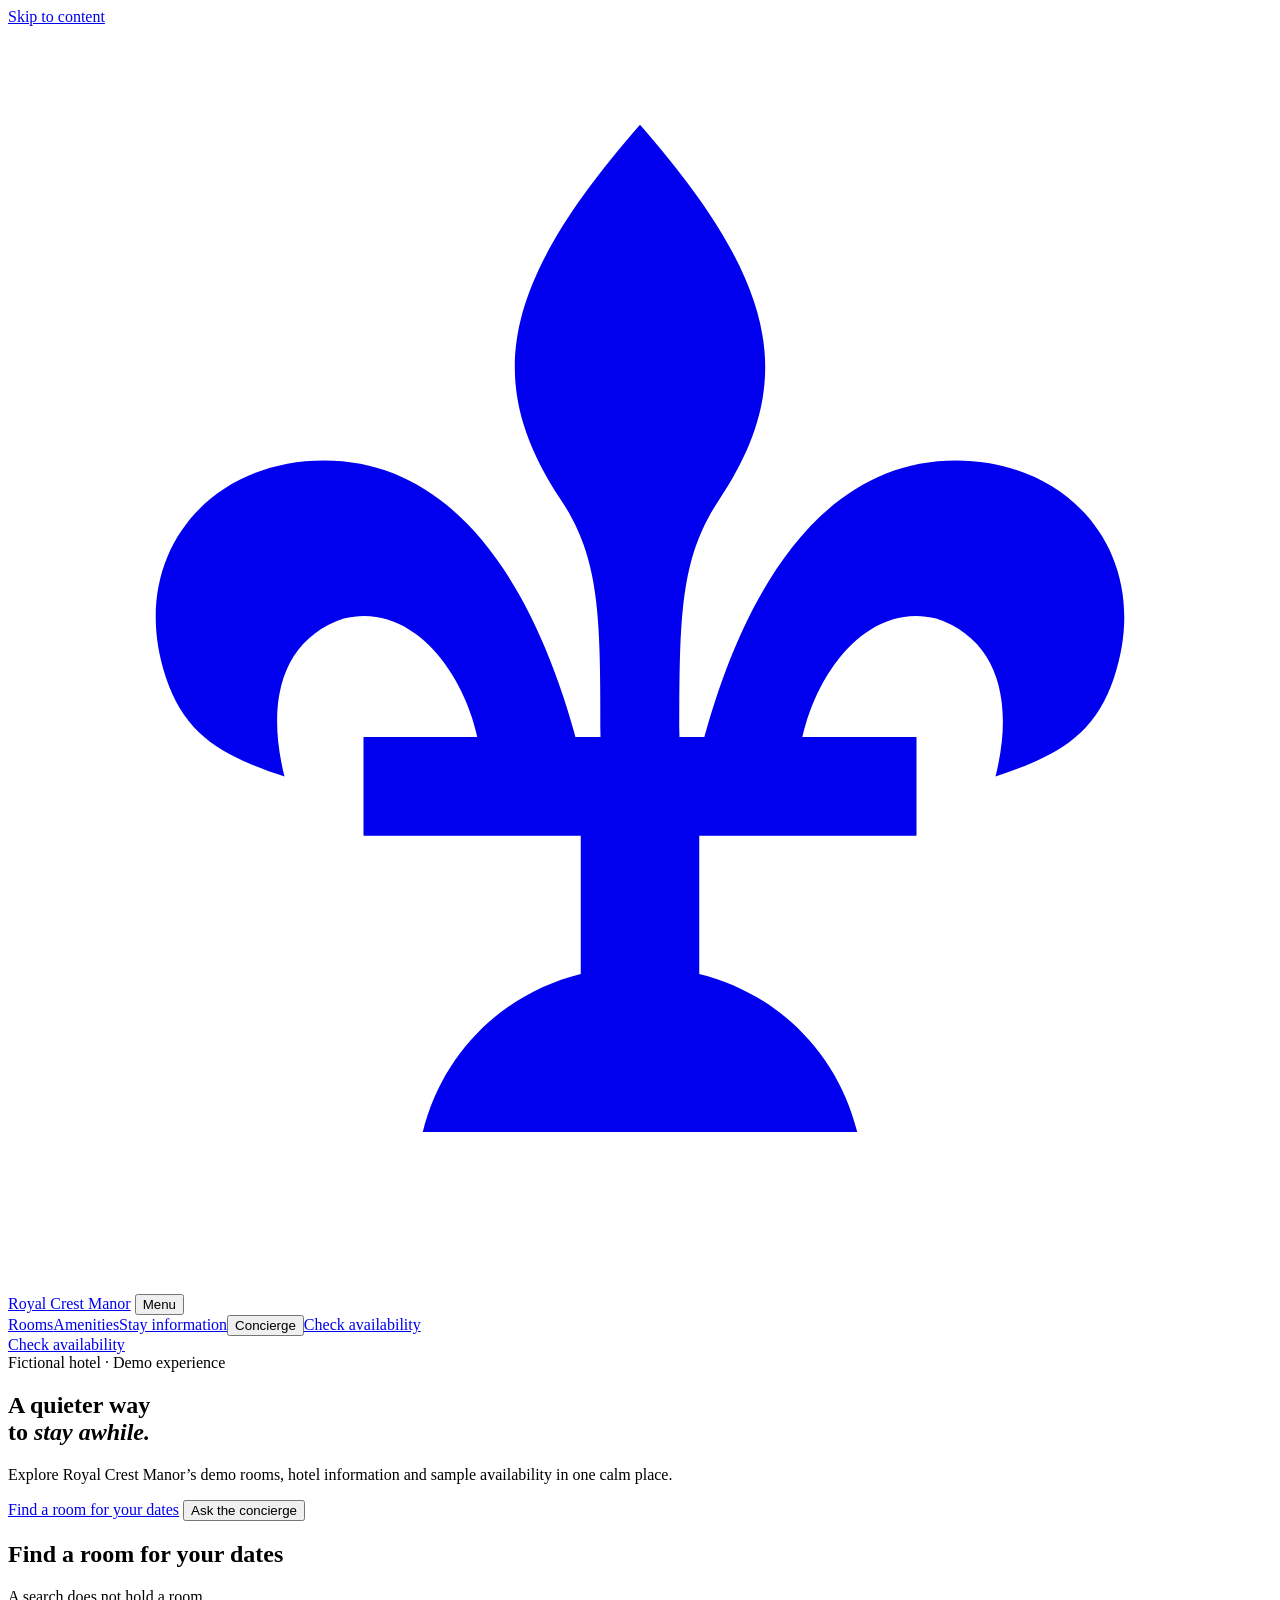
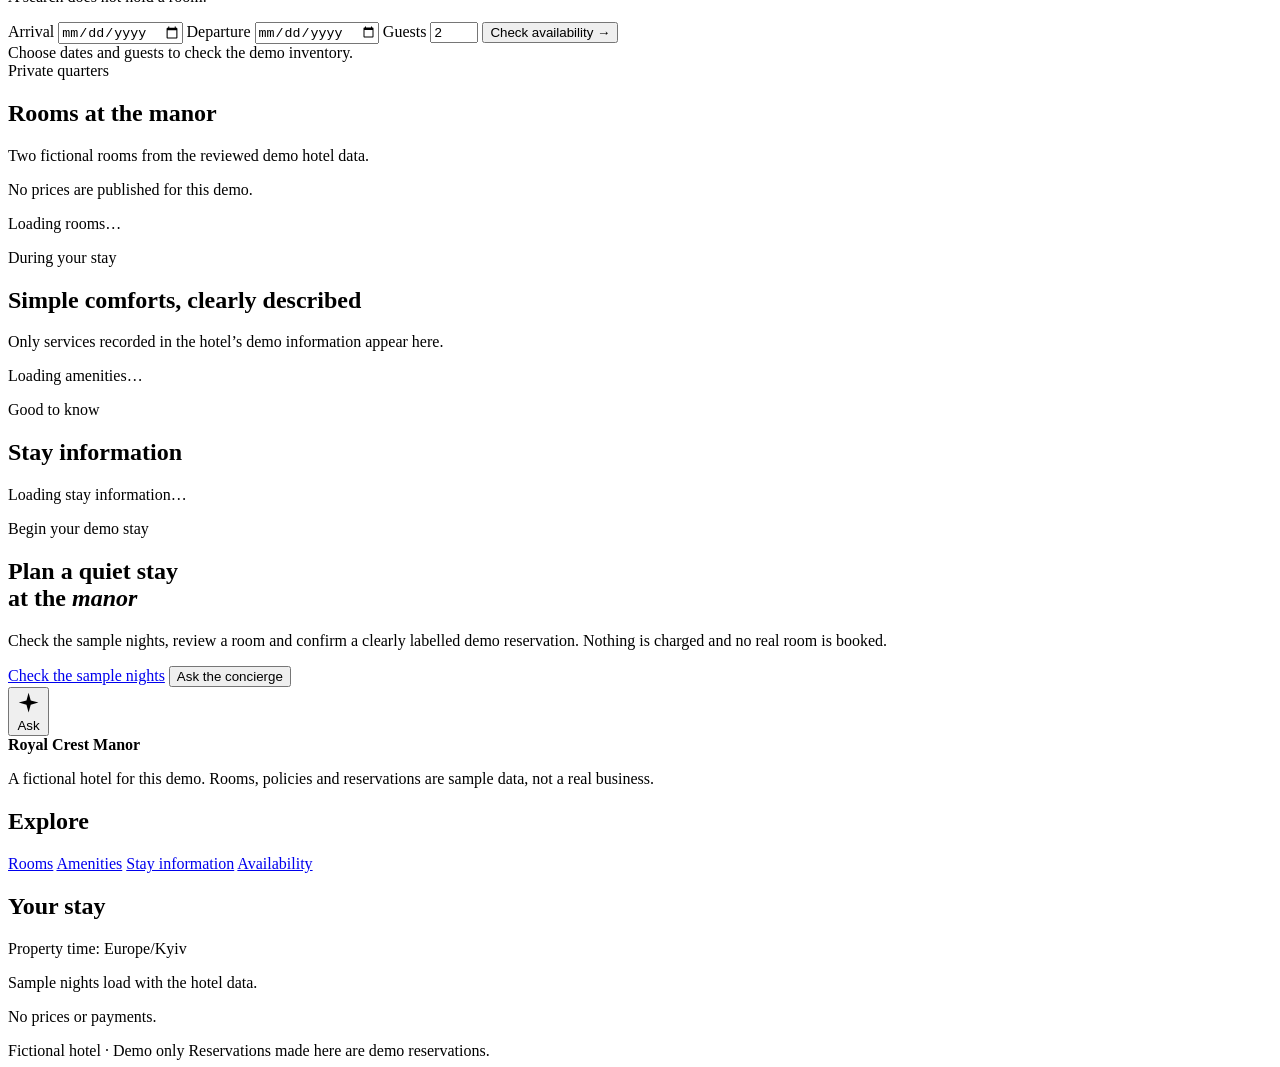
==== commit e2bfb62c: "SIN-95 Polish the guest website details - F8: remove the concierge card from the amenities bento; th" ====
--- a/frontend/index.html
+++ b/frontend/index.html
@@ -5,6 +5,7 @@
     <meta name="viewport" content="width=device-width, initial-scale=1" />
     <meta name="theme-color" content="#051b12" />
     <title>Royal Crest Manor · Fictional demo</title>
+    <link rel="icon" href="/assets/favicon.svg" type="image/svg+xml" />
     <link rel="preload" href="/assets/fonts/manrope-latin-wght.woff2" as="font" type="font/woff2" crossorigin />
     <link rel="preload" href="/assets/fonts/playfair-display-latin-wght.woff2" as="font" type="font/woff2" crossorigin />
     <link rel="stylesheet" href="/assets/site.css" />
@@ -147,22 +148,6 @@
               <div id="amenity-list" class="bento-amenities">
                 <p role="status">Loading amenities…</p>
               </div>
-              <article class="bento-concierge">
-                <span class="bento-orb" aria-hidden="true">
-                  <svg viewBox="0 0 32 32" fill="none" focusable="false">
-                    <path d="M16 3.5 18.7 13.3 28.5 16l-9.8 2.7L16 28.5l-2.7-9.8L3.5 16l9.8-2.7L16 3.5Z" fill="currentColor" />
-                  </svg>
-                </span>
-                <span class="eyebrow">Demo concierge</span>
-                <h3>Questions before you book?</h3>
-                <p>
-                  The concierge answers from the same hotel information shown on
-                  this page and says when something is not recorded.
-                </p>
-                <button class="button button-dark" type="button" data-open-chat>
-                  Ask the concierge
-                </button>
-              </article>
             </div>
           </div>
         </section>
